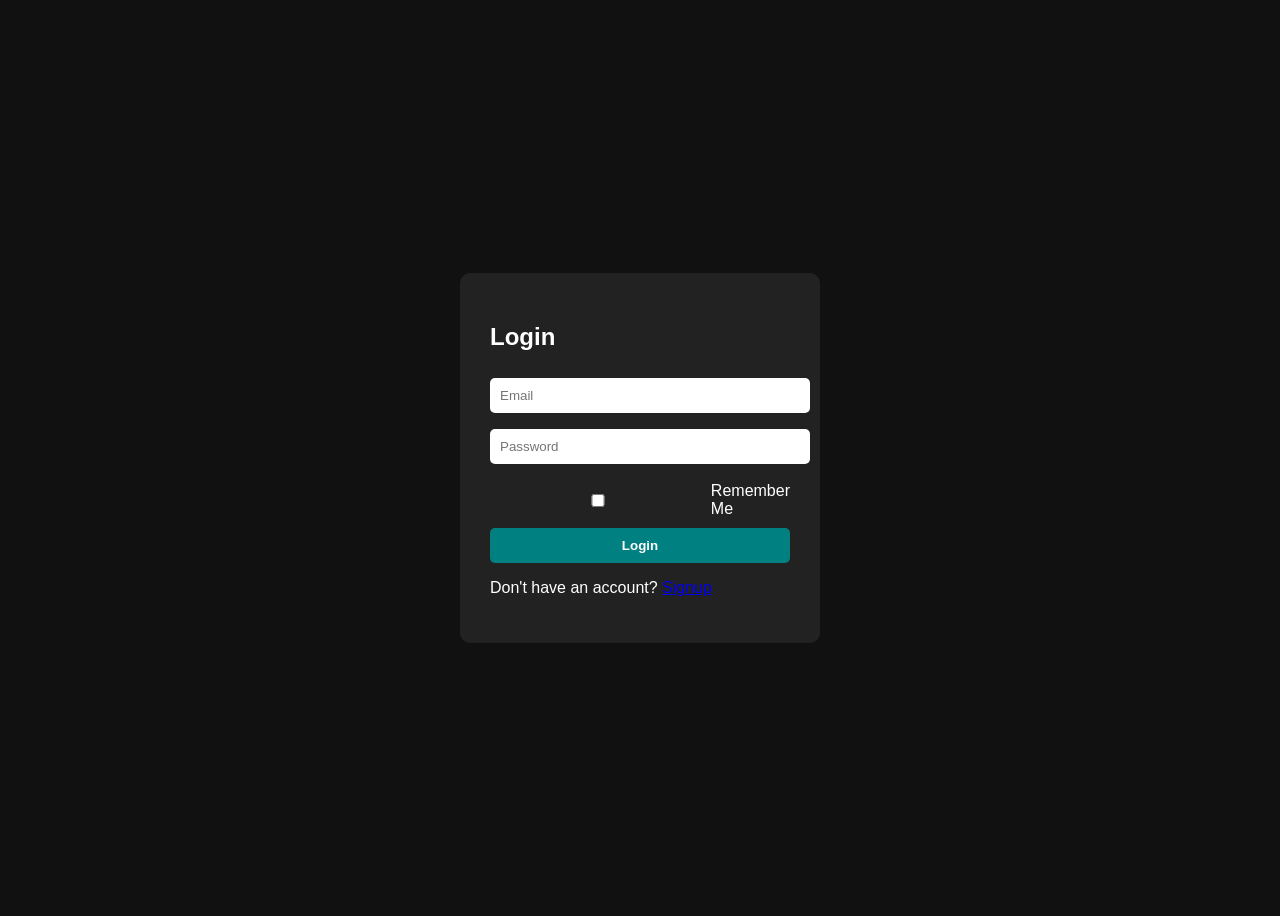
==== dashboard.html @ 59ba9ce8 "frontend initial" ====
<!DOCTYPE html>
<html lang="en">
<head>
    <title>Dashboard</title>
    <link rel="stylesheet" href="style.css">
</head>
<body>

    <div class="container">
        <h2>Welcome, <span id="username"></span> 👋</h2>
        <button id="logoutBtn">Logout</button>
    </div>

<script src="script.js"></script>
</body>
</html>
---- style.css ----
body {
    font-family: Arial, sans-serif;
    background: #111;
    display: flex;
    justify-content: center;
    align-items: center;
    height: 100vh;
}

.container {
    background: #222;
    padding: 30px;
    border-radius: 10px;
    width: 300px;
    color: white;
}

input {
    width: 100%;
    padding: 10px;
    margin: 8px 0;
    border: none;
    border-radius: 5px;
}

button {
    width: 100%;
    padding: 10px;
    background: teal;
    border: none;
    color: white;
    font-weight: bold;
    border-radius: 5px;
    cursor: pointer;
}

button:hover {
    background: #008080;
}

.error {
    color: red;
    font-size: 12px;
}
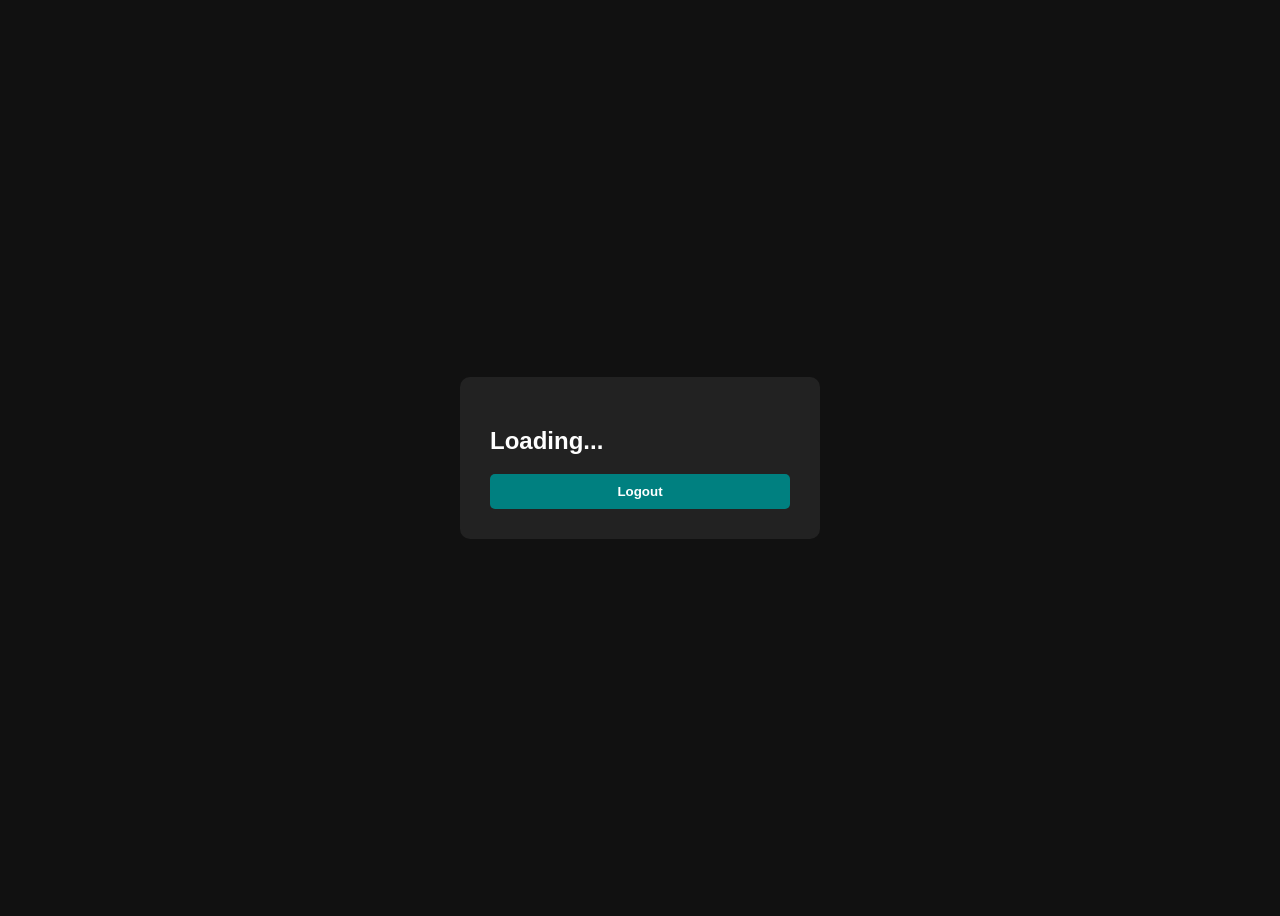
==== commit c01d213d: "fixed auth system with backend integration" ====
--- a/dashboard.html
+++ b/dashboard.html
@@ -7,7 +7,7 @@
 <body>
 
     <div class="container">
-        <h2>Welcome, <span id="username"></span> 👋</h2>
+        <h2 id="welcomeText">Loading...</h2>
         <button id="logoutBtn">Logout</button>
     </div>
 
